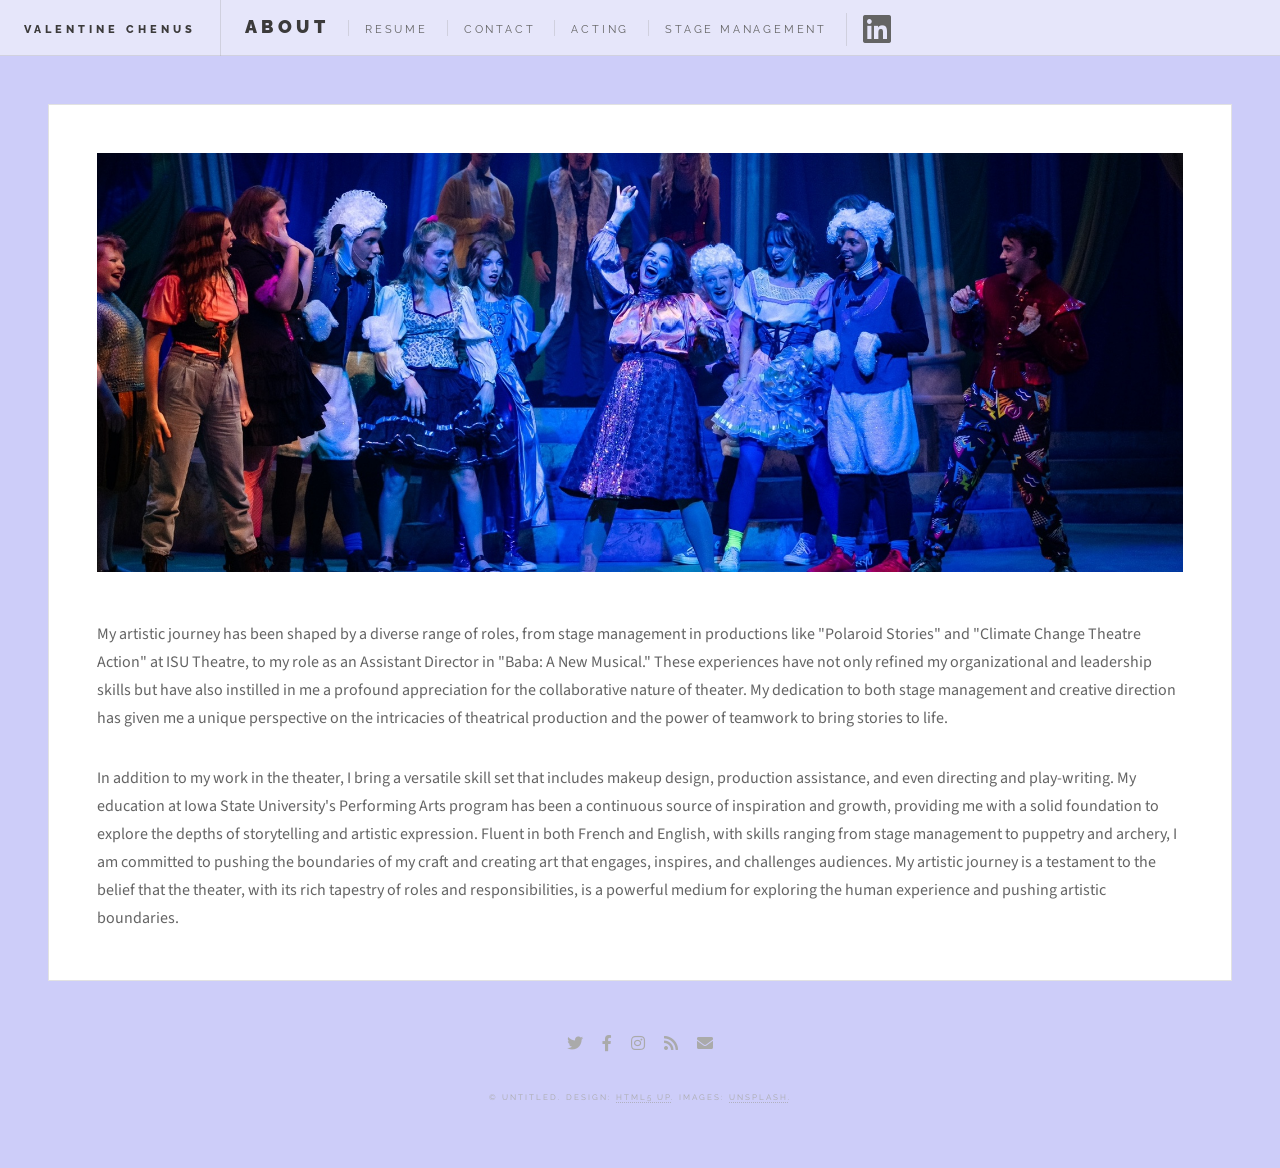
==== about.html @ 2c2f4db9 "fixed nav issue" ====
<!DOCTYPE HTML>
<!--
	Future Imperfect by HTML5 UP
	html5up.net | @ajlkn
	Free for personal and commercial use under the CCA 3.0 license (html5up.net/license)
-->
<html>
	<head>
		<title>About Page</title>
		<meta charset="utf-8" />
		<meta name="viewport" content="width=device-width, initial-scale=1, user-scalable=no" />
		<link rel="stylesheet" href="assets/css/main.css" />
	</head>
	<body class="single is-preload">

		<!-- Wrapper -->
			<div id="wrapper">

				<!-- Header -->
					<header id="header">
						<h1><a href="index.html">Valentine Chenus</a></h1>
						<nav class="links">
							<ul>
								<li><b>About</b></li>
								<li><a href="resume.html">Resume</a></li>
								<li><a href="contact.html">Contact</a></li>
								<li><a href="acting-gallery.html">Acting</a></li>
								<li><a href="stage-man-gallery.html">Stage Management</a></li>
								<li><a href="#" class="icon brands fa-linkedin"><span class="label">LinkedIn</span></a></li>
							</ul>
						</nav>
					</header>

				<!-- Main -->
					<div id="main">

						<!-- Post -->
							<article class="post">
								<span class="image featured"><img src="images/about_val.jpeg" alt="" /></span>
								<p>My artistic journey has been shaped by a diverse range of roles, from stage management in productions like "Polaroid Stories" and "Climate Change Theatre Action" at ISU Theatre, to my role as an Assistant Director in "Baba: A New Musical." These experiences have not only refined my organizational and leadership skills but have also instilled in me a profound appreciation for the collaborative nature of theater. My dedication to both stage management and creative direction has given me a unique perspective on the intricacies of theatrical production and the power of teamwork to bring stories to life.</p>
								<p>In addition to my work in the theater, I bring a versatile skill set that includes makeup design, production assistance, and even directing and play-writing. My education at Iowa State University's Performing Arts program has been a continuous source of inspiration and growth, providing me with a solid foundation to explore the depths of storytelling and artistic expression. Fluent in both French and English, with skills ranging from stage management to puppetry and archery, I am committed to pushing the boundaries of my craft and creating art that engages, inspires, and challenges audiences. My artistic journey is a testament to the belief that the theater, with its rich tapestry of roles and responsibilities, is a powerful medium for exploring the human experience and pushing artistic boundaries.</p>
							</article>

					</div>

				<!-- Footer -->
					<section id="footer">
						<ul class="icons">
							<li><a href="#" class="icon brands fa-twitter"><span class="label">Twitter</span></a></li>
							<li><a href="#" class="icon brands fa-facebook-f"><span class="label">Facebook</span></a></li>
							<li><a href="#" class="icon brands fa-instagram"><span class="label">Instagram</span></a></li>
							<li><a href="#" class="icon solid fa-rss"><span class="label">RSS</span></a></li>
							<li><a href="#" class="icon solid fa-envelope"><span class="label">Email</span></a></li>
						</ul>
						<p class="copyright">&copy; Untitled. Design: <a href="http://html5up.net">HTML5 UP</a>. Images: <a href="http://unsplash.com">Unsplash</a>.</p>
					</section>

			</div>

		<!-- Scripts -->
			<script src="assets/js/jquery.min.js"></script>
			<script src="assets/js/browser.min.js"></script>
			<script src="assets/js/breakpoints.min.js"></script>
			<script src="assets/js/util.js"></script>
			<script src="assets/js/main.js"></script>

	</body>
</html>
---- assets/css/main.css ----
@import url(fontawesome-all.min.css);
@import url("https://fonts.googleapis.com/css?family=Source+Sans+Pro:400,700|Raleway:400,800,900");

/*
	Future Imperfect by HTML5 UP
	html5up.net | @ajlkn
	Free for personal and commercial use under the CCA 3.0 license (html5up.net/license)
*/

html, body, div, span, applet, object,
iframe, h1, h2, h3, h4, h5, h6, p, blockquote,
pre, a, abbr, acronym, address, big, cite,
code, del, dfn, em, img, ins, kbd, q, s, samp,
small, strike, strong, sub, sup, tt, var, b,
u, i, center, dl, dt, dd, ol, ul, li, fieldset,
form, label, legend, table, caption, tbody,
tfoot, thead, tr, th, td, article, aside,
canvas, details, embed, figure, figcaption,
footer, header, hgroup, menu, nav, output, ruby,
section, summary, time, mark, audio, video {
	margin: 0;
	padding: 0;
	border: 0;
	font-size: 100%;
	font: inherit;
	vertical-align: baseline;}

article, aside, details, figcaption, figure,
footer, header, hgroup, menu, nav, section {
	display: block;}

body {
	line-height: 1;
}

ol, ul {
	list-style: none;
}

blockquote, q {
	quotes: none;
}

	blockquote:before, blockquote:after, q:before, q:after {
		content: '';
		content: none;
	}

table {
	border-collapse: collapse;
	border-spacing: 0;
}

body {
	-webkit-text-size-adjust: none;
}

mark {
	background-color: transparent;
	color: inherit;
}

input::-moz-focus-inner {
	border: 0;
	padding: 0;
}

input, select, textarea {
	-moz-appearance: none;
	-webkit-appearance: none;
	-ms-appearance: none;
	appearance: none;
}

/* Basic */

	@-ms-viewport {
		width: device-width;
	}

	body {
		-ms-overflow-style: scrollbar;
	}

	@media screen and (max-width: 480px) {

		html, body {
			min-width: 320px;
		}

	}

	html {
		box-sizing: border-box;
	}

	*, *:before, *:after {
		box-sizing: inherit;
	}

	body {
		background: #f4f4f4;
	}

		body.is-preload *, body.is-preload *:before, body.is-preload *:after {
			-moz-animation: none !important;
			-webkit-animation: none !important;
			-ms-animation: none !important;
			animation: none !important;
			-moz-transition: none !important;
			-webkit-transition: none !important;
			-ms-transition: none !important;
			transition: none !important;
		}

/* Type */

	body, input, select, textarea {
		color: #646464;
		font-family: "Source Sans Pro", Helvetica, sans-serif;
		font-size: 14pt;
		font-weight: 400;
		line-height: 1.75;
	}

		@media screen and (max-width: 1680px) {

			body, input, select, textarea {
				font-size: 12pt;
			}

		}

		@media screen and (max-width: 1280px) {

			body, input, select, textarea {
				font-size: 12pt;
			}

		}

		@media screen and (max-width: 980px) {

			body, input, select, textarea {
				font-size: 12pt;
			}

		}

		@media screen and (max-width: 736px) {

			body, input, select, textarea {
				font-size: 12pt;
			}

		}

		@media screen and (max-width: 480px) {

			body, input, select, textarea {
				font-size: 12pt;
			}

		}

	a {
		-moz-transition: color 0.2s ease, border-bottom-color 0.2s ease;
		-webkit-transition: color 0.2s ease, border-bottom-color 0.2s ease;
		-ms-transition: color 0.2s ease, border-bottom-color 0.2s ease;
		transition: color 0.2s ease, border-bottom-color 0.2s ease;
		border-bottom: dotted 1px rgba(160, 160, 160, 0.65);
		color: inherit;
		text-decoration: none;
	}

		a:before {
			-moz-transition: color 0.2s ease;
			-webkit-transition: color 0.2s ease;
			-ms-transition: color 0.2s ease;
			transition: color 0.2s ease;
		}

		a:hover {
			border-bottom-color: transparent;
			color: #2ebaae !important;
		}

			a:hover:before {
				color: #2ebaae !important;
			}

	strong, b {
		color: #3c3b3b;
		font-weight: 700;
	}

	em, i {
		font-style: italic;
	}

	p {
		margin: 0 0 2em 0;
	}

	h1, h2, h3, h4, h5, h6 {
		color: #3c3b3b;
		font-family: "Raleway", Helvetica, sans-serif;
		font-weight: 800;
		letter-spacing: 0.25em;
		line-height: 1.65;
		margin: 0 0 1em 0;
		text-transform: uppercase;
	}

		h1 a, h2 a, h3 a, h4 a, h5 a, h6 a {
			color: inherit;
			border-bottom: 0;
		}

		h1 b {
			border-bottom: 0;
			font-family: "Raleway", Helvetica, sans-serif;
			font-size: 1.1em;
			font-weight: 900;
			letter-spacing: 0.25em;
			text-transform: uppercase;
		}

	h2 {
		font-size: 1.1em;
	}

	h3 {
		font-size: 0.9em;
	}

	h4 {
		font-size: 0.7em;
	}

	h5 {
		font-size: 0.7em;
	}

	h6 {
		font-size: 0.7em;
	}

	sub {
		font-size: 0.8em;
		position: relative;
		top: 0.5em;
	}

	sup {
		font-size: 0.8em;
		position: relative;
		top: -0.5em;
	}

	blockquote {
		border-left: solid 4px rgba(160, 160, 160, 0.3);
		font-style: italic;
		margin: 0 0 2em 0;
		padding: 0.5em 0 0.5em 2em;
	}

	code {
		background: rgba(160, 160, 160, 0.075);
		border: solid 1px rgba(160, 160, 160, 0.3);
		font-family: "Courier New", monospace;
		font-size: 0.9em;
		margin: 0 0.25em;
		padding: 0.25em 0.65em;
	}

	pre {
		-webkit-overflow-scrolling: touch;
		font-family: "Courier New", monospace;
		font-size: 0.9em;
		margin: 0 0 2em 0;
	}

		pre code {
			display: block;
			line-height: 1.75em;
			padding: 1em 1.5em;
			overflow-x: auto;
		}

	hr {
		border: 0;
		border-bottom: solid 1px rgba(160, 160, 160, 0.3);
		margin: 2em 0;
	}

		hr.major {
			margin: 3em 0;
		}

	.align-left {
		text-align: left;
	}

	.align-center {
		text-align: center;
	}

	.align-right {
		text-align: right;
	}

/* Row */

	.row {
		display: flex;
		flex-wrap: wrap;
		box-sizing: border-box;
		align-items: stretch;
	}

		.row > * {
			box-sizing: border-box;
		}

		.row.gtr-uniform > * > :last-child {
			margin-bottom: 0;
		}

		.row.aln-left {
			justify-content: flex-start;
		}

		.row.aln-center {
			justify-content: center;
		}

		.row.aln-right {
			justify-content: flex-end;
		}

		.row.aln-top {
			align-items: flex-start;
		}

		.row.aln-middle {
			align-items: center;
		}

		.row.aln-bottom {
			align-items: flex-end;
		}

		.row > .imp {
			order: -1;
		}

		.row > .col-1 {
			width: 8.33333%;
		}

		.row > .off-1 {
			margin-left: 8.33333%;
		}

		.row > .col-2 {
			width: 16.66667%;
		}

		.row > .off-2 {
			margin-left: 16.66667%;
		}

		.row > .col-3 {
			width: 25%;
		}

		.row > .off-3 {
			margin-left: 25%;
		}

		.row > .col-4 {
			width: 33.33333%;
		}

		.row > .off-4 {
			margin-left: 33.33333%;
		}

		.row > .col-5 {
			width: 41.66667%;
		}

		.row > .off-5 {
			margin-left: 41.66667%;
		}

		.row > .col-6 {
			width: 50%;
		}

		.row > .off-6 {
			margin-left: 50%;
		}

		.row > .col-7 {
			width: 58.33333%;
		}

		.row > .off-7 {
			margin-left: 58.33333%;
		}

		.row > .col-8 {
			width: 66.66667%;
		}

		.row > .off-8 {
			margin-left: 66.66667%;
		}

		.row > .col-9 {
			width: 75%;
		}

		.row > .off-9 {
			margin-left: 75%;
		}

		.row > .col-10 {
			width: 83.33333%;
		}

		.row > .off-10 {
			margin-left: 83.33333%;
		}

		.row > .col-11 {
			width: 91.66667%;
		}

		.row > .off-11 {
			margin-left: 91.66667%;
		}

		.row > .col-12 {
			width: 100%;
		}

		.row > .off-12 {
			margin-left: 100%;
		}

		.row.gtr-0 {
			margin-top: 0;
			margin-left: 0em;
		}

			.row.gtr-0 > * {
				padding: 0 0 0 0em;
			}

			.row.gtr-0.gtr-uniform {
				margin-top: 0em;
			}

				.row.gtr-0.gtr-uniform > * {
					padding-top: 0em;
				}

		.row.gtr-25 {
			margin-top: 0;
			margin-left: -0.25em;
		}

			.row.gtr-25 > * {
				padding: 0 0 0 0.25em;
			}

			.row.gtr-25.gtr-uniform {
				margin-top: -0.25em;
			}

				.row.gtr-25.gtr-uniform > * {
					padding-top: 0.25em;
				}

		.row.gtr-50 {
			margin-top: 0;
			margin-left: -0.5em;
		}

			.row.gtr-50 > * {
				padding: 0 0 0 0.5em;
			}

			.row.gtr-50.gtr-uniform {
				margin-top: -0.5em;
			}

				.row.gtr-50.gtr-uniform > * {
					padding-top: 0.5em;
				}

		.row {
			margin-top: 0;
			margin-left: -1em;
		}

			.row > * {
				padding: 0 0 0 1em;
			}

			.row.gtr-uniform {
				margin-top: -1em;
			}

				.row.gtr-uniform > * {
					padding-top: 1em;
				}

		.row.gtr-150 {
			margin-top: 0;
			margin-left: -1.5em;
		}

			.row.gtr-150 > * {
				padding: 0 0 0 1.5em;
			}

			.row.gtr-150.gtr-uniform {
				margin-top: -1.5em;
			}

				.row.gtr-150.gtr-uniform > * {
					padding-top: 1.5em;
				}

		.row.gtr-200 {
			margin-top: 0;
			margin-left: -2em;
		}

			.row.gtr-200 > * {
				padding: 0 0 0 2em;
			}

			.row.gtr-200.gtr-uniform {
				margin-top: -2em;
			}

				.row.gtr-200.gtr-uniform > * {
					padding-top: 2em;
				}

		@media screen and (max-width: 1680px) {

			.row {
				display: flex;
				flex-wrap: wrap;
				box-sizing: border-box;
				align-items: stretch;
			}

				.row > * {
					box-sizing: border-box;
				}

				.row.gtr-uniform > * > :last-child {
					margin-bottom: 0;
				}

				.row.aln-left {
					justify-content: flex-start;
				}

				.row.aln-center {
					justify-content: center;
				}

				.row.aln-right {
					justify-content: flex-end;
				}

				.row.aln-top {
					align-items: flex-start;
				}

				.row.aln-middle {
					align-items: center;
				}

				.row.aln-bottom {
					align-items: flex-end;
				}

				.row > .imp-xlarge {
					order: -1;
				}

				.row > .col-1-xlarge {
					width: 8.33333%;
				}

				.row > .off-1-xlarge {
					margin-left: 8.33333%;
				}

				.row > .col-2-xlarge {
					width: 16.66667%;
				}

				.row > .off-2-xlarge {
					margin-left: 16.66667%;
				}

				.row > .col-3-xlarge {
					width: 25%;
				}

				.row > .off-3-xlarge {
					margin-left: 25%;
				}

				.row > .col-4-xlarge {
					width: 33.33333%;
				}

				.row > .off-4-xlarge {
					margin-left: 33.33333%;
				}

				.row > .col-5-xlarge {
					width: 41.66667%;
				}

				.row > .off-5-xlarge {
					margin-left: 41.66667%;
				}

				.row > .col-6-xlarge {
					width: 50%;
				}

				.row > .off-6-xlarge {
					margin-left: 50%;
				}

				.row > .col-7-xlarge {
					width: 58.33333%;
				}

				.row > .off-7-xlarge {
					margin-left: 58.33333%;
				}

				.row > .col-8-xlarge {
					width: 66.66667%;
				}

				.row > .off-8-xlarge {
					margin-left: 66.66667%;
				}

				.row > .col-9-xlarge {
					width: 75%;
				}

				.row > .off-9-xlarge {
					margin-left: 75%;
				}

				.row > .col-10-xlarge {
					width: 83.33333%;
				}

				.row > .off-10-xlarge {
					margin-left: 83.33333%;
				}

				.row > .col-11-xlarge {
					width: 91.66667%;
				}

				.row > .off-11-xlarge {
					margin-left: 91.66667%;
				}

				.row > .col-12-xlarge {
					width: 100%;
				}

				.row > .off-12-xlarge {
					margin-left: 100%;
				}

				.row.gtr-0 {
					margin-top: 0;
					margin-left: 0em;
				}

					.row.gtr-0 > * {
						padding: 0 0 0 0em;
					}

					.row.gtr-0.gtr-uniform {
						margin-top: 0em;
					}

						.row.gtr-0.gtr-uniform > * {
							padding-top: 0em;
						}

				.row.gtr-25 {
					margin-top: 0;
					margin-left: -0.25em;
				}

					.row.gtr-25 > * {
						padding: 0 0 0 0.25em;
					}

					.row.gtr-25.gtr-uniform {
						margin-top: -0.25em;
					}

						.row.gtr-25.gtr-uniform > * {
							padding-top: 0.25em;
						}

				.row.gtr-50 {
					margin-top: 0;
					margin-left: -0.5em;
				}

					.row.gtr-50 > * {
						padding: 0 0 0 0.5em;
					}

					.row.gtr-50.gtr-uniform {
						margin-top: -0.5em;
					}

						.row.gtr-50.gtr-uniform > * {
							padding-top: 0.5em;
						}

				.row {
					margin-top: 0;
					margin-left: -1em;
				}

					.row > * {
						padding: 0 0 0 1em;
					}

					.row.gtr-uniform {
						margin-top: -1em;
					}

						.row.gtr-uniform > * {
							padding-top: 1em;
						}

				.row.gtr-150 {
					margin-top: 0;
					margin-left: -1.5em;
				}

					.row.gtr-150 > * {
						padding: 0 0 0 1.5em;
					}

					.row.gtr-150.gtr-uniform {
						margin-top: -1.5em;
					}

						.row.gtr-150.gtr-uniform > * {
							padding-top: 1.5em;
						}

				.row.gtr-200 {
					margin-top: 0;
					margin-left: -2em;
				}

					.row.gtr-200 > * {
						padding: 0 0 0 2em;
					}

					.row.gtr-200.gtr-uniform {
						margin-top: -2em;
					}

						.row.gtr-200.gtr-uniform > * {
							padding-top: 2em;
						}

		}

		@media screen and (max-width: 1280px) {

			.row {
				display: flex;
				flex-wrap: wrap;
				box-sizing: border-box;
				align-items: stretch;
			}

				.row > * {
					box-sizing: border-box;
				}

				.row.gtr-uniform > * > :last-child {
					margin-bottom: 0;
				}

				.row.aln-left {
					justify-content: flex-start;
				}

				.row.aln-center {
					justify-content: center;
				}

				.row.aln-right {
					justify-content: flex-end;
				}

				.row.aln-top {
					align-items: flex-start;
				}

				.row.aln-middle {
					align-items: center;
				}

				.row.aln-bottom {
					align-items: flex-end;
				}

				.row > .imp-large {
					order: -1;
				}

				.row > .col-1-large {
					width: 8.33333%;
				}

				.row > .off-1-large {
					margin-left: 8.33333%;
				}

				.row > .col-2-large {
					width: 16.66667%;
				}

				.row > .off-2-large {
					margin-left: 16.66667%;
				}

				.row > .col-3-large {
					width: 25%;
				}

				.row > .off-3-large {
					margin-left: 25%;
				}

				.row > .col-4-large {
					width: 33.33333%;
				}

				.row > .off-4-large {
					margin-left: 33.33333%;
				}

				.row > .col-5-large {
					width: 41.66667%;
				}

				.row > .off-5-large {
					margin-left: 41.66667%;
				}

				.row > .col-6-large {
					width: 50%;
				}

				.row > .off-6-large {
					margin-left: 50%;
				}

				.row > .col-7-large {
					width: 58.33333%;
				}

				.row > .off-7-large {
					margin-left: 58.33333%;
				}

				.row > .col-8-large {
					width: 66.66667%;
				}

				.row > .off-8-large {
					margin-left: 66.66667%;
				}

				.row > .col-9-large {
					width: 75%;
				}

				.row > .off-9-large {
					margin-left: 75%;
				}

				.row > .col-10-large {
					width: 83.33333%;
				}

				.row > .off-10-large {
					margin-left: 83.33333%;
				}

				.row > .col-11-large {
					width: 91.66667%;
				}

				.row > .off-11-large {
					margin-left: 91.66667%;
				}

				.row > .col-12-large {
					width: 100%;
				}

				.row > .off-12-large {
					margin-left: 100%;
				}

				.row.gtr-0 {
					margin-top: 0;
					margin-left: 0em;
				}

					.row.gtr-0 > * {
						padding: 0 0 0 0em;
					}

					.row.gtr-0.gtr-uniform {
						margin-top: 0em;
					}

						.row.gtr-0.gtr-uniform > * {
							padding-top: 0em;
						}

				.row.gtr-25 {
					margin-top: 0;
					margin-left: -0.25em;
				}

					.row.gtr-25 > * {
						padding: 0 0 0 0.25em;
					}

					.row.gtr-25.gtr-uniform {
						margin-top: -0.25em;
					}

						.row.gtr-25.gtr-uniform > * {
							padding-top: 0.25em;
						}

				.row.gtr-50 {
					margin-top: 0;
					margin-left: -0.5em;
				}

					.row.gtr-50 > * {
						padding: 0 0 0 0.5em;
					}

					.row.gtr-50.gtr-uniform {
						margin-top: -0.5em;
					}

						.row.gtr-50.gtr-uniform > * {
							padding-top: 0.5em;
						}

				.row {
					margin-top: 0;
					margin-left: -1em;
				}

					.row > * {
						padding: 0 0 0 1em;
					}

					.row.gtr-uniform {
						margin-top: -1em;
					}

						.row.gtr-uniform > * {
							padding-top: 1em;
						}

				.row.gtr-150 {
					margin-top: 0;
					margin-left: -1.5em;
				}

					.row.gtr-150 > * {
						padding: 0 0 0 1.5em;
					}

					.row.gtr-150.gtr-uniform {
						margin-top: -1.5em;
					}

						.row.gtr-150.gtr-uniform > * {
							padding-top: 1.5em;
						}

				.row.gtr-200 {
					margin-top: 0;
					margin-left: -2em;
				}

					.row.gtr-200 > * {
						padding: 0 0 0 2em;
					}

					.row.gtr-200.gtr-uniform {
						margin-top: -2em;
					}

						.row.gtr-200.gtr-uniform > * {
							padding-top: 2em;
						}

		}

		@media screen and (max-width: 980px) {

			.row {
				display: flex;
				flex-wrap: wrap;
				box-sizing: border-box;
				align-items: stretch;
			}

				.row > * {
					box-sizing: border-box;
				}

				.row.gtr-uniform > * > :last-child {
					margin-bottom: 0;
				}

				.row.aln-left {
					justify-content: flex-start;
				}

				.row.aln-center {
					justify-content: center;
				}

				.row.aln-right {
					justify-content: flex-end;
				}

				.row.aln-top {
					align-items: flex-start;
				}

				.row.aln-middle {
					align-items: center;
				}

				.row.aln-bottom {
					align-items: flex-end;
				}

				.row > .imp-medium {
					order: -1;
				}

				.row > .col-1-medium {
					width: 8.33333%;
				}

				.row > .off-1-medium {
					margin-left: 8.33333%;
				}

				.row > .col-2-medium {
					width: 16.66667%;
				}

				.row > .off-2-medium {
					margin-left: 16.66667%;
				}

				.row > .col-3-medium {
					width: 25%;
				}

				.row > .off-3-medium {
					margin-left: 25%;
				}

				.row > .col-4-medium {
					width: 33.33333%;
				}

				.row > .off-4-medium {
					margin-left: 33.33333%;
				}

				.row > .col-5-medium {
					width: 41.66667%;
				}

				.row > .off-5-medium {
					margin-left: 41.66667%;
				}

				.row > .col-6-medium {
					width: 50%;
				}

				.row > .off-6-medium {
					margin-left: 50%;
				}

				.row > .col-7-medium {
					width: 58.33333%;
				}

				.row > .off-7-medium {
					margin-left: 58.33333%;
				}

				.row > .col-8-medium {
					width: 66.66667%;
				}

				.row > .off-8-medium {
					margin-left: 66.66667%;
				}

				.row > .col-9-medium {
					width: 75%;
				}

				.row > .off-9-medium {
					margin-left: 75%;
				}

				.row > .col-10-medium {
					width: 83.33333%;
				}

				.row > .off-10-medium {
					margin-left: 83.33333%;
				}

				.row > .col-11-medium {
					width: 91.66667%;
				}

				.row > .off-11-medium {
					margin-left: 91.66667%;
				}

				.row > .col-12-medium {
					width: 100%;
				}

				.row > .off-12-medium {
					margin-left: 100%;
				}

				.row.gtr-0 {
					margin-top: 0;
					margin-left: 0em;
				}

					.row.gtr-0 > * {
						padding: 0 0 0 0em;
					}

					.row.gtr-0.gtr-uniform {
						margin-top: 0em;
					}

						.row.gtr-0.gtr-uniform > * {
							padding-top: 0em;
						}

				.row.gtr-25 {
					margin-top: 0;
					margin-left: -0.25em;
				}

					.row.gtr-25 > * {
						padding: 0 0 0 0.25em;
					}

					.row.gtr-25.gtr-uniform {
						margin-top: -0.25em;
					}

						.row.gtr-25.gtr-uniform > * {
							padding-top: 0.25em;
						}

				.row.gtr-50 {
					margin-top: 0;
					margin-left: -0.5em;
				}

					.row.gtr-50 > * {
						padding: 0 0 0 0.5em;
					}

					.row.gtr-50.gtr-uniform {
						margin-top: -0.5em;
					}

						.row.gtr-50.gtr-uniform > * {
							padding-top: 0.5em;
						}

				.row {
					margin-top: 0;
					margin-left: -1em;
				}

					.row > * {
						padding: 0 0 0 1em;
					}

					.row.gtr-uniform {
						margin-top: -1em;
					}

						.row.gtr-uniform > * {
							padding-top: 1em;
						}

				.row.gtr-150 {
					margin-top: 0;
					margin-left: -1.5em;
				}

					.row.gtr-150 > * {
						padding: 0 0 0 1.5em;
					}

					.row.gtr-150.gtr-uniform {
						margin-top: -1.5em;
					}

						.row.gtr-150.gtr-uniform > * {
							padding-top: 1.5em;
						}

				.row.gtr-200 {
					margin-top: 0;
					margin-left: -2em;
				}

					.row.gtr-200 > * {
						padding: 0 0 0 2em;
					}

					.row.gtr-200.gtr-uniform {
						margin-top: -2em;
					}

						.row.gtr-200.gtr-uniform > * {
							padding-top: 2em;
						}

		}

		@media screen and (max-width: 736px) {

			.row {
				display: flex;
				flex-wrap: wrap;
				box-sizing: border-box;
				align-items: stretch;
			}

				.row > * {
					box-sizing: border-box;
				}

				.row.gtr-uniform > * > :last-child {
					margin-bottom: 0;
				}

				.row.aln-left {
					justify-content: flex-start;
				}

				.row.aln-center {
					justify-content: center;
				}

				.row.aln-right {
					justify-content: flex-end;
				}

				.row.aln-top {
					align-items: flex-start;
				}

				.row.aln-middle {
					align-items: center;
				}

				.row.aln-bottom {
					align-items: flex-end;
				}

				.row > .imp-small {
					order: -1;
				}

				.row > .col-1-small {
					width: 8.33333%;
				}

				.row > .off-1-small {
					margin-left: 8.33333%;
				}

				.row > .col-2-small {
					width: 16.66667%;
				}

				.row > .off-2-small {
					margin-left: 16.66667%;
				}

				.row > .col-3-small {
					width: 25%;
				}

				.row > .off-3-small {
					margin-left: 25%;
				}

				.row > .col-4-small {
					width: 33.33333%;
				}

				.row > .off-4-small {
					margin-left: 33.33333%;
				}

				.row > .col-5-small {
					width: 41.66667%;
				}

				.row > .off-5-small {
					margin-left: 41.66667%;
				}

				.row > .col-6-small {
					width: 50%;
				}

				.row > .off-6-small {
					margin-left: 50%;
				}

				.row > .col-7-small {
					width: 58.33333%;
				}

				.row > .off-7-small {
					margin-left: 58.33333%;
				}

				.row > .col-8-small {
					width: 66.66667%;
				}

				.row > .off-8-small {
					margin-left: 66.66667%;
				}

				.row > .col-9-small {
					width: 75%;
				}

				.row > .off-9-small {
					margin-left: 75%;
				}

				.row > .col-10-small {
					width: 83.33333%;
				}

				.row > .off-10-small {
					margin-left: 83.33333%;
				}

				.row > .col-11-small {
					width: 91.66667%;
				}

				.row > .off-11-small {
					margin-left: 91.66667%;
				}

				.row > .col-12-small {
					width: 100%;
				}

				.row > .off-12-small {
					margin-left: 100%;
				}

				.row.gtr-0 {
					margin-top: 0;
					margin-left: 0em;
				}

					.row.gtr-0 > * {
						padding: 0 0 0 0em;
					}

					.row.gtr-0.gtr-uniform {
						margin-top: 0em;
					}

						.row.gtr-0.gtr-uniform > * {
							padding-top: 0em;
						}

				.row.gtr-25 {
					margin-top: 0;
					margin-left: -0.25em;
				}

					.row.gtr-25 > * {
						padding: 0 0 0 0.25em;
					}

					.row.gtr-25.gtr-uniform {
						margin-top: -0.25em;
					}

						.row.gtr-25.gtr-uniform > * {
							padding-top: 0.25em;
						}

				.row.gtr-50 {
					margin-top: 0;
					margin-left: -0.5em;
				}

					.row.gtr-50 > * {
						padding: 0 0 0 0.5em;
					}

					.row.gtr-50.gtr-uniform {
						margin-top: -0.5em;
					}

						.row.gtr-50.gtr-uniform > * {
							padding-top: 0.5em;
						}

				.row {
					margin-top: 0;
					margin-left: -1em;
				}

					.row > * {
						padding: 0 0 0 1em;
					}

					.row.gtr-uniform {
						margin-top: -1em;
					}

						.row.gtr-uniform > * {
							padding-top: 1em;
						}

				.row.gtr-150 {
					margin-top: 0;
					margin-left: -1.5em;
				}

					.row.gtr-150 > * {
						padding: 0 0 0 1.5em;
					}

					.row.gtr-150.gtr-uniform {
						margin-top: -1.5em;
					}

						.row.gtr-150.gtr-uniform > * {
							padding-top: 1.5em;
						}

				.row.gtr-200 {
					margin-top: 0;
					margin-left: -2em;
				}

					.row.gtr-200 > * {
						padding: 0 0 0 2em;
					}

					.row.gtr-200.gtr-uniform {
						margin-top: -2em;
					}

						.row.gtr-200.gtr-uniform > * {
							padding-top: 2em;
						}

		}

		@media screen and (max-width: 480px) {

			.row {
				display: flex;
				flex-wrap: wrap;
				box-sizing: border-box;
				align-items: stretch;
			}

				.row > * {
					box-sizing: border-box;
				}

				.row.gtr-uniform > * > :last-child {
					margin-bottom: 0;
				}

				.row.aln-left {
					justify-content: flex-start;
				}

				.row.aln-center {
					justify-content: center;
				}

				.row.aln-right {
					justify-content: flex-end;
				}

				.row.aln-top {
					align-items: flex-start;
				}

				.row.aln-middle {
					align-items: center;
				}

				.row.aln-bottom {
					align-items: flex-end;
				}

				.row > .imp-xsmall {
					order: -1;
				}

				.row > .col-1-xsmall {
					width: 8.33333%;
				}

				.row > .off-1-xsmall {
					margin-left: 8.33333%;
				}

				.row > .col-2-xsmall {
					width: 16.66667%;
				}

				.row > .off-2-xsmall {
					margin-left: 16.66667%;
				}

				.row > .col-3-xsmall {
					width: 25%;
				}

				.row > .off-3-xsmall {
					margin-left: 25%;
				}

				.row > .col-4-xsmall {
					width: 33.33333%;
				}

				.row > .off-4-xsmall {
					margin-left: 33.33333%;
				}

				.row > .col-5-xsmall {
					width: 41.66667%;
				}

				.row > .off-5-xsmall {
					margin-left: 41.66667%;
				}

				.row > .col-6-xsmall {
					width: 50%;
				}

				.row > .off-6-xsmall {
					margin-left: 50%;
				}

				.row > .col-7-xsmall {
					width: 58.33333%;
				}

				.row > .off-7-xsmall {
					margin-left: 58.33333%;
				}

				.row > .col-8-xsmall {
					width: 66.66667%;
				}

				.row > .off-8-xsmall {
					margin-left: 66.66667%;
				}

				.row > .col-9-xsmall {
					width: 75%;
				}

				.row > .off-9-xsmall {
					margin-left: 75%;
				}

				.row > .col-10-xsmall {
					width: 83.33333%;
				}

				.row > .off-10-xsmall {
					margin-left: 83.33333%;
				}

				.row > .col-11-xsmall {
					width: 91.66667%;
				}

				.row > .off-11-xsmall {
					margin-left: 91.66667%;
				}

				.row > .col-12-xsmall {
					width: 100%;
				}

				.row > .off-12-xsmall {
					margin-left: 100%;
				}

				.row.gtr-0 {
					margin-top: 0;
					margin-left: 0em;
				}

					.row.gtr-0 > * {
						padding: 0 0 0 0em;
					}

					.row.gtr-0.gtr-uniform {
						margin-top: 0em;
					}

						.row.gtr-0.gtr-uniform > * {
							padding-top: 0em;
						}

				.row.gtr-25 {
					margin-top: 0;
					margin-left: -0.25em;
				}

					.row.gtr-25 > * {
						padding: 0 0 0 0.25em;
					}

					.row.gtr-25.gtr-uniform {
						margin-top: -0.25em;
					}

						.row.gtr-25.gtr-uniform > * {
							padding-top: 0.25em;
						}

				.row.gtr-50 {
					margin-top: 0;
					margin-left: -0.5em;
				}

					.row.gtr-50 > * {
						padding: 0 0 0 0.5em;
					}

					.row.gtr-50.gtr-uniform {
						margin-top: -0.5em;
					}

						.row.gtr-50.gtr-uniform > * {
							padding-top: 0.5em;
						}

				.row {
					margin-top: 0;
					margin-left: -1em;
				}

					.row > * {
						padding: 0 0 0 1em;
					}

					.row.gtr-uniform {
						margin-top: -1em;
					}

						.row.gtr-uniform > * {
							padding-top: 1em;
						}

				.row.gtr-150 {
					margin-top: 0;
					margin-left: -1.5em;
				}

					.row.gtr-150 > * {
						padding: 0 0 0 1.5em;
					}

					.row.gtr-150.gtr-uniform {
						margin-top: -1.5em;
					}

						.row.gtr-150.gtr-uniform > * {
							padding-top: 1.5em;
						}

				.row.gtr-200 {
					margin-top: 0;
					margin-left: -2em;
				}

					.row.gtr-200 > * {
						padding: 0 0 0 2em;
					}

					.row.gtr-200.gtr-uniform {
						margin-top: -2em;
					}

						.row.gtr-200.gtr-uniform > * {
							padding-top: 2em;
						}

		}

/* Author */

	.author {
		display: -moz-flex;
		display: -webkit-flex;
		display: -ms-flex;
		display: flex;
		-moz-flex-direction: row;
		-webkit-flex-direction: row;
		-ms-flex-direction: row;
		flex-direction: row;
		-moz-align-items: center;
		-webkit-align-items: center;
		-ms-align-items: center;
		align-items: center;
		-moz-justify-content: -moz-flex-end;
		-webkit-justify-content: -webkit-flex-end;
		-ms-justify-content: -ms-flex-end;
		justify-content: flex-end;
		border-bottom: 0;
		font-family: "Raleway", Helvetica, sans-serif;
		font-size: 0.6em;
		font-weight: 400;
		letter-spacing: 0.25em;
		text-transform: uppercase;
		white-space: nowrap;
	}

		.author .name {
			-moz-transition: border-bottom-color 0.2s ease;
			-webkit-transition: border-bottom-color 0.2s ease;
			-ms-transition: border-bottom-color 0.2s ease;
			transition: border-bottom-color 0.2s ease;
			border-bottom: dotted 1px rgba(160, 160, 160, 0.65);
			display: block;
			margin: 0 1.5em 0 0;
		}

		.author img {
			border-radius: 100%;
			display: block;
			width: 4em;
		}

		.author:hover .name {
			border-bottom-color: transparent;
		}

/* Blurb */

	.blurb h2 {
		font-size: 0.8em;
		margin: 0 0 1.5em 0;
	}

	.blurb h3 {
		font-size: 0.7em;
	}

	.blurb p {
		font-size: 0.9em;
	}

/* Box */

	.box {
		border: solid 1px rgba(160, 160, 160, 0.3);
		margin-bottom: 2em;
		padding: 1.5em;
	}

		.box > :last-child,
		.box > :last-child > :last-child,
		.box > :last-child > :last-child > :last-child {
			margin-bottom: 0;
		}

		.box.alt {
			border: 0;
			border-radius: 0;
			padding: 0;
		}

/* Button */

	input[type="submit"],
	input[type="reset"],
	input[type="button"],
	button,
	.button {
		-moz-appearance: none;
		-webkit-appearance: none;
		-ms-appearance: none;
		appearance: none;
		-moz-transition: background-color 0.2s ease, box-shadow 0.2s ease, color 0.2s ease;
		-webkit-transition: background-color 0.2s ease, box-shadow 0.2s ease, color 0.2s ease;
		-ms-transition: background-color 0.2s ease, box-shadow 0.2s ease, color 0.2s ease;
		transition: background-color 0.2s ease, box-shadow 0.2s ease, color 0.2s ease;
		background-color: transparent;
		border: 0;
		box-shadow: inset 0 0 0 1px rgba(160, 160, 160, 0.3);
		color: #3c3b3b !important;
		cursor: pointer;
		display: inline-block;
		font-family: "Raleway", Helvetica, sans-serif;
		font-size: 0.6em;
		font-weight: 800;
		height: 4.8125em;
		letter-spacing: 0.25em;
		line-height: 4.8125em;
		padding: 0 2.5em;
		text-align: center;
		text-decoration: none;
		text-transform: uppercase;
		white-space: nowrap;
	}

	input[type="submit"] {
		margin-top: 0.8em;
	}

		input[type="submit"]:hover,
		input[type="reset"]:hover,
		input[type="button"]:hover,
		button:hover,
		.button:hover {
			box-shadow: inset 0 0 0 1px #2ebaae;
			color: #2ebaae !important;
		}

			input[type="submit"]:hover:active,
			input[type="reset"]:hover:active,
			input[type="button"]:hover:active,
			button:hover:active,
			.button:hover:active {
				background-color: rgba(46, 186, 174, 0.05);
			}

		input[type="submit"]:before, input[type="submit"]:after,
		input[type="reset"]:before,
		input[type="reset"]:after,
		input[type="button"]:before,
		input[type="button"]:after,
		button:before,
		button:after,
		.button:before,
		.button:after {
			color: #aaaaaa;
			position: relative;
		}

		input[type="submit"]:before,
		input[type="reset"]:before,
		input[type="button"]:before,
		button:before,
		.button:before {
			left: -1em;
			padding: 0 0 0 0.75em;
		}

		input[type="submit"]:after,
		input[type="reset"]:after,
		input[type="button"]:after,
		button:after,
		.button:after {
			left: 1em;
			padding: 0 0.75em 0 0;
		}

		input[type="submit"].fit,
		input[type="reset"].fit,
		input[type="button"].fit,
		button.fit,
		.button.fit {
			width: 100%;
		}

		input[type="submit"].large,
		input[type="reset"].large,
		input[type="button"].large,
		button.large,
		.button.large {
			font-size: 0.7em;
			padding: 0 3em;
		}

		input[type="submit"].small,
		input[type="reset"].small,
		input[type="button"].small,
		button.small,
		.button.small {
			font-size: 0.5em;
		}

		input[type="submit"].disabled, input[type="submit"]:disabled,
		input[type="reset"].disabled,
		input[type="reset"]:disabled,
		input[type="button"].disabled,
		input[type="button"]:disabled,
		button.disabled,
		button:disabled,
		.button.disabled,
		.button:disabled {
			pointer-events: none;
			color: rgba(160, 160, 160, 0.3) !important;
		}

			input[type="submit"].disabled:before, input[type="submit"]:disabled:before,
			input[type="reset"].disabled:before,
			input[type="reset"]:disabled:before,
			input[type="button"].disabled:before,
			input[type="button"]:disabled:before,
			button.disabled:before,
			button:disabled:before,
			.button.disabled:before,
			.button:disabled:before {
				color: rgba(160, 160, 160, 0.3) !important;
			}

/* Form */

	form {
		margin: 0 0 2em 0;
	}

		form.search {
			text-decoration: none;
			position: relative;
		}

			form.search:before {
				-moz-osx-font-smoothing: grayscale;
				-webkit-font-smoothing: antialiased;
				display: inline-block;
				font-style: normal;
				font-variant: normal;
				text-rendering: auto;
				line-height: 1;
				text-transform: none !important;
				font-family: 'Font Awesome 5 Free';
				font-weight: 900;
			}

			form.search:before {
				color: #aaaaaa;
				content: '\f002';
				display: block;
				height: 2.75em;
				left: 0;
				line-height: 2.75em;
				position: absolute;
				text-align: center;
				top: 0;
				width: 2.5em;
			}

			form.search > input:first-child {
				padding-left: 2.5em;
			}

	label {
		color: #3c3b3b;
		display: block;
		font-size: 0.9em;
		font-weight: 700;
		margin: 0 0 1em 0;
	}

	input[type="text"],
	input[type="password"],
	input[type="email"],
	input[type="tel"],
	select,
	textarea {
		-moz-appearance: none;
		-webkit-appearance: none;
		-ms-appearance: none;
		appearance: none;
		background: rgba(160, 160, 160, 0.075);
		border: none;
		border: solid 1px rgba(160, 160, 160, 0.3);
		border-radius: 0;
		color: inherit;
		display: block;
		outline: 0;
		padding: 0 1em;
		text-decoration: none;
		width: 100%;
		margin-bottom: 15px;
	}

		input[type="text"]:invalid,
		input[type="password"]:invalid,
		input[type="email"]:invalid,
		input[type="tel"]:invalid,
		select:invalid,
		textarea:invalid {
			box-shadow: none;
		}

		input[type="text"]:focus,
		input[type="password"]:focus,
		input[type="email"]:focus,
		input[type="tel"]:focus,
		select:focus,
		textarea:focus {
			border-color: #2ebaae;
			box-shadow: inset 0 0 0 1px #2ebaae;
		}

	.select-wrapper {
		text-decoration: none;
		display: block;
		position: relative;
	}

		.select-wrapper:before {
			-moz-osx-font-smoothing: grayscale;
			-webkit-font-smoothing: antialiased;
			display: inline-block;
			font-style: normal;
			font-variant: normal;
			text-rendering: auto;
			line-height: 1;
			text-transform: none !important;
			font-family: 'Font Awesome 5 Free';
			font-weight: 900;
		}

		.select-wrapper:before {
			color: rgba(160, 160, 160, 0.3);
			content: '\f078';
			display: block;
			height: 2.75em;
			line-height: 2.75em;
			pointer-events: none;
			position: absolute;
			right: 0;
			text-align: center;
			top: 0;
			width: 2.75em;
		}

		.select-wrapper select::-ms-expand {
			display: none;
		}

	select {
		background-image: url("data:image/svg+xml;charset=utf8,%3Csvg xmlns='http://www.w3.org/2000/svg' width='40' height='40' preserveAspectRatio='none' viewBox='0 0 40 40'%3E%3Cpath d='M9.4,12.3l10.4,10.4l10.4-10.4c0.2-0.2,0.5-0.4,0.9-0.4c0.3,0,0.6,0.1,0.9,0.4l3.3,3.3c0.2,0.2,0.4,0.5,0.4,0.9 c0,0.4-0.1,0.6-0.4,0.9L20.7,31.9c-0.2,0.2-0.5,0.4-0.9,0.4c-0.3,0-0.6-0.1-0.9-0.4L4.3,17.3c-0.2-0.2-0.4-0.5-0.4-0.9 c0-0.4,0.1-0.6,0.4-0.9l3.3-3.3c0.2-0.2,0.5-0.4,0.9-0.4S9.1,12.1,9.4,12.3z' fill='rgba(160, 160, 160, 0.3)' /%3E%3C/svg%3E");
		background-size: 1.25rem;
		background-repeat: no-repeat;
		background-position: calc(100% - 1rem) center;
		height: 2.75em;
		padding-right: 2.75em;
		text-overflow: ellipsis;
	}

		select option {
			color: #3c3b3b;
			background: #ffffff;
		}

		select:focus::-ms-value {
			background-color: transparent;
		}

		select::-ms-expand {
			display: none;
		}

	input[type="text"],
	input[type="password"],
	input[type="email"],
	select {
		height: 2.75em;
	}

	textarea {
		padding: 0.75em 1em;
	}

	input[type="checkbox"],
	input[type="radio"] {
		-moz-appearance: none;
		-webkit-appearance: none;
		-ms-appearance: none;
		appearance: none;
		display: block;
		float: left;
		margin-right: -2em;
		opacity: 0;
		width: 1em;
		z-index: -1;
	}

		input[type="checkbox"] + label,
		input[type="radio"] + label {
			text-decoration: none;
			color: #646464;
			cursor: pointer;
			display: inline-block;
			font-size: 1em;
			font-weight: 400;
			padding-left: 2.4em;
			padding-right: 0.75em;
			position: relative;
		}

			input[type="checkbox"] + label:before,
			input[type="radio"] + label:before {
				-moz-osx-font-smoothing: grayscale;
				-webkit-font-smoothing: antialiased;
				display: inline-block;
				font-style: normal;
				font-variant: normal;
				text-rendering: auto;
				line-height: 1;
				text-transform: none !important;
				font-family: 'Font Awesome 5 Free';
				font-weight: 900;
			}

			input[type="checkbox"] + label:before,
			input[type="radio"] + label:before {
				background: rgba(160, 160, 160, 0.075);
				border: solid 1px rgba(160, 160, 160, 0.3);
				content: '';
				display: inline-block;
				font-size: 0.8em;
				height: 2.0625em;
				left: 0;
				line-height: 2.0625em;
				position: absolute;
				text-align: center;
				top: 0;
				width: 2.0625em;
			}

		input[type="checkbox"]:checked + label:before,
		input[type="radio"]:checked + label:before {
			background: #3c3b3b;
			border-color: #3c3b3b;
			color: #ffffff;
			content: '\f00c';
		}

		input[type="checkbox"]:focus + label:before,
		input[type="radio"]:focus + label:before {
			border-color: #2ebaae;
			box-shadow: 0 0 0 1px #2ebaae;
		}

	input[type="radio"] + label:before {
		border-radius: 100%;
	}

	::-webkit-input-placeholder {
		color: #aaaaaa !important;
		opacity: 1.0;
	}

	:-moz-placeholder {
		color: #aaaaaa !important;
		opacity: 1.0;
	}

	::-moz-placeholder {
		color: #aaaaaa !important;
		opacity: 1.0;
	}

	:-ms-input-placeholder {
		color: #aaaaaa !important;
		opacity: 1.0;
	}

/* Icon */

	.icon {
		text-decoration: none;
		border-bottom: none;
		position: relative;
	}

		.icon:before {
			-moz-osx-font-smoothing: grayscale;
			-webkit-font-smoothing: antialiased;
			display: inline-block;
			font-style: normal;
			font-variant: normal;
			text-rendering: auto;
			line-height: 1;
			text-transform: none !important;
			font-family: 'Font Awesome 5 Free';
			font-weight: 400;
			justify-content: center;
		}

		.icon > .label {
			display: none;
		}

		.icon:before {
			line-height: inherit;
		}

		.icon.solid:before {
			font-weight: 900;
		}

		.icon.brands:before {
			font-family: 'Font Awesome 5 Brands';
		}

		.icon.suffix:before {
			float: right;
		}

/* Image */

	.image {
		border: 0;
		display: inline-block;
		position: relative;
	}

		.image img {
			display: block;
		}

		.image.left, .image.right {
			max-width: 40%;
		}

			.image.left img, .image.right img {
				width: 100%;
			}

		.image.left {
			float: left;
			padding: 0 1.5em 1em 0;
			top: 0.25em;
		}

		.image.right {
			float: right;
			padding: 0 0 1em 1.5em;
			top: 0.25em;
		}

		.image.fit {
			display: block;
			margin: 0 0 2em 0;
			width: 100%;
		}

			.image.fit img {
				width: 100%;
			}

		.image.featured {
			display: block;
			margin: 0 0 3em 0;
			width: 100%;
		}

			.image.featured img {
				width: 100%;
			}

			@media screen and (max-width: 736px) {

				.image.featured {
					margin: 0 0 1.5em 0;
				}

			}

		.image.main {
			display: block;
			margin: 0 0 3em 0;
			width: 100%;
		}

			.image.main img {
				width: 100%;
			}

/* List */

	ol {
		list-style: decimal;
		margin: 0 0 2em 0;
		padding-left: 1.25em;
	}

		ol li {
			padding-left: 0.25em;
		}

	ul {
		list-style: disc;
		margin: 0 0 2em 0;
		padding-left: 1em;
	}

		ul li {
			padding-left: 0.5em;
		}

		ul.alt {
			list-style: none;
			padding-left: 0;
		}

			ul.alt li {
				border-top: solid 1px rgba(160, 160, 160, 0.3);
				padding: 0.5em 0;
			}

				ul.alt li:first-child {
					border-top: 0;
					padding-top: 0;
				}

	dl {
		margin: 0 0 2em 0;
	}

		dl dt {
			display: block;
			font-weight: 700;
			margin: 0 0 1em 0;
		}

		dl dd {
			margin-left: 2em;
		}

/* Actions */

	ul.actions {
		display: -moz-flex;
		display: -webkit-flex;
		display: -ms-flex;
		display: flex;
		cursor: default;
		list-style: none;
		margin-left: -1em;
		padding-left: 0;
	}

		ul.actions li {
			padding: 0 0 0 1em;
			vertical-align: middle;
		}

		ul.actions.special {
			-moz-justify-content: center;
			-webkit-justify-content: center;
			-ms-justify-content: center;
			justify-content: center;
			width: 100%;
			margin-left: 0;
		}

			ul.actions.special li:first-child {
				padding-left: 0;
			}

		ul.actions.stacked {
			-moz-flex-direction: column;
			-webkit-flex-direction: column;
			-ms-flex-direction: column;
			flex-direction: column;
			margin-left: 0;
		}

			ul.actions.stacked li {
				padding: 1.3em 0 0 0;
			}

				ul.actions.stacked li:first-child {
					padding-top: 0;
				}

		ul.actions.fit {
			width: calc(100% + 1em);
		}

			ul.actions.fit li {
				-moz-flex-grow: 1;
				-webkit-flex-grow: 1;
				-ms-flex-grow: 1;
				flex-grow: 1;
				-moz-flex-shrink: 1;
				-webkit-flex-shrink: 1;
				-ms-flex-shrink: 1;
				flex-shrink: 1;
				width: 100%;
			}

				ul.actions.fit li > * {
					width: 100%;
				}

			ul.actions.fit.stacked {
				width: 100%;
			}

		@media screen and (max-width: 480px) {

			ul.actions:not(.fixed) {
				-moz-flex-direction: column;
				-webkit-flex-direction: column;
				-ms-flex-direction: column;
				flex-direction: column;
				margin-left: 0;
				width: 100% !important;
			}

				ul.actions:not(.fixed) li {
					-moz-flex-grow: 1;
					-webkit-flex-grow: 1;
					-ms-flex-grow: 1;
					flex-grow: 1;
					-moz-flex-shrink: 1;
					-webkit-flex-shrink: 1;
					-ms-flex-shrink: 1;
					flex-shrink: 1;
					padding: 1em 0 0 0;
					text-align: center;
					width: 100%;
				}

					ul.actions:not(.fixed) li > * {
						width: 100%;
					}

					ul.actions:not(.fixed) li:first-child {
						padding-top: 0;
					}

					ul.actions:not(.fixed) li input[type="submit"],
					ul.actions:not(.fixed) li input[type="reset"],
					ul.actions:not(.fixed) li input[type="button"],
					ul.actions:not(.fixed) li button,
					ul.actions:not(.fixed) li .button {
						width: 100%;
					}

						ul.actions:not(.fixed) li input[type="submit"].icon:before,
						ul.actions:not(.fixed) li input[type="reset"].icon:before,
						ul.actions:not(.fixed) li input[type="button"].icon:before,
						ul.actions:not(.fixed) li button.icon:before,
						ul.actions:not(.fixed) li .button.icon:before {
							margin-left: -0.5em;
						}

		}

/* Icons */

	ul.icons {
		cursor: default;
		list-style: none;
		padding-left: 0;
	}

		ul.icons li {
			display: inline-block;
			padding: 0 1em 0 0;
		}

			ul.icons li:last-child {
				padding-right: 0;
			}

			ul.icons li > * {
				border: 0;
			}

				ul.icons li > * .label {
					display: none;
				}

/* Posts */

	ul.posts {
		list-style: none;
		padding: 0;
	}

		ul.posts li {
			border-top: dotted 1px rgba(160, 160, 160, 0.3);
			margin: 1.5em 0 0 0;
			padding: 1.5em 0 0 0;
		}

			ul.posts li:first-child {
				border-top: 0;
				margin-top: 0;
				padding-top: 0;
			}

		ul.posts article {
			display: -moz-flex;
			display: -webkit-flex;
			display: -ms-flex;
			display: flex;
			-moz-align-items: -moz-flex-start;
			-webkit-align-items: -webkit-flex-start;
			-ms-align-items: -ms-flex-start;
			align-items: flex-start;
			-moz-flex-direction: row-reverse;
			-webkit-flex-direction: row-reverse;
			-ms-flex-direction: row-reverse;
			flex-direction: row-reverse;
		}

			ul.posts article .image {
				display: block;
				margin-right: 1.5em;
				min-width: 4em;
				width: 4em;
			}

				ul.posts article .image img {
					width: 100%;
				}

			ul.posts article header {
				-moz-flex-grow: 1;
				-webkit-flex-grow: 1;
				-ms-flex-grow: 1;
				flex-grow: 1;
				-ms-flex: 1;
			}

				ul.posts article header h3 {
					font-size: 0.7em;
					margin-top: 0.125em;
				}

				ul.posts article header .published {
					display: block;
					font-family: "Raleway", Helvetica, sans-serif;
					font-size: 0.6em;
					font-weight: 400;
					letter-spacing: 0.25em;
					margin: -0.625em 0 1.7em 0;
					text-transform: uppercase;
				}

				ul.posts article header > :last-child {
					margin-bottom: 0;
				}

/* Mini Post */

	.mini-post {
		display: -moz-flex;
		display: -webkit-flex;
		display: -ms-flex;
		display: flex;
		-moz-flex-direction: column-reverse;
		-webkit-flex-direction: column-reverse;
		-ms-flex-direction: column-reverse;
		flex-direction: column-reverse;
		background: #ffffff;
		border: solid 1px rgba(160, 160, 160, 0.3);
		margin: 0 0 2em 0;
	}

		.mini-post .image {
			overflow: hidden;
			width: 100%;
		}

			.mini-post .image img {
				-moz-transition: -moz-transform 0.2s ease-out;
				-webkit-transition: -webkit-transform 0.2s ease-out;
				-ms-transition: -ms-transform 0.2s ease-out;
				transition: transform 0.2s ease-out;
				width: 100%;
			}

			.mini-post .image:hover img {
				-moz-transform: scale(1.05);
				-webkit-transform: scale(1.05);
				-ms-transform: scale(1.05);
				transform: scale(1.05);
			}

		.mini-post header {
			padding: 1.25em 4.25em 0.1em 1.25em ;
			min-height: 4em;
			position: relative;
			-moz-flex-grow: 1;
			-webkit-flex-grow: 1;
			-ms-flex-grow: 1;
			flex-grow: 1;
		}

			.mini-post header h3 {
				font-size: 0.7em;
			}

			.mini-post header .published {
				display: block;
				font-family: "Raleway", Helvetica, sans-serif;
				font-size: 0.6em;
				font-weight: 400;
				letter-spacing: 0.25em;
				margin: -0.625em 0 1.7em 0;
				text-transform: uppercase;
			}

			.mini-post header .author {
				position: absolute;
				right: 2em;
				top: 2em;
			}

	.mini-posts {
		margin: 0 0 2em 0;
	}

		@media screen and (max-width: 1280px) {

			.mini-posts {
				display: -moz-flex;
				display: -webkit-flex;
				display: -ms-flex;
				display: flex;
				-moz-flex-wrap: wrap;
				-webkit-flex-wrap: wrap;
				-ms-flex-wrap: wrap;
				flex-wrap: wrap;
				width: calc(100% + 2em);
			}

				.mini-posts > * {
					margin: 2em 2em 0 0;
					width: calc(50% - 2em);
				}

				.mini-posts > :nth-child(-n + 2) {
					margin-top: 0;
				}

		}

		@media screen and (max-width: 480px) {

			.mini-posts {
				display: block;
				width: 100%;
			}

				.mini-posts > * {
					margin: 0 0 2em 0;
					width: 100%;
				}

		}

/* Post */

	.post {
		padding: 3em 3em 1em 3em ;
		background: #ffffff;
		border: solid 1px rgba(160, 160, 160, 0.3);
		margin: 0 0 3em 0;
		position: relative;
	}

		.post > header {
			display: -moz-flex;
			display: -webkit-flex;
			display: -ms-flex;
			display: flex;
			border-bottom: solid 1px rgba(160, 160, 160, 0.3);
			left: -3em;
			margin: -3em 0 3em 0;
			position: relative;
			width: calc(100% + 6em);
		}

			.post > header .title {
				-moz-flex-grow: 1;
				-webkit-flex-grow: 1;
				-ms-flex-grow: 1;
				flex-grow: 1;
				-ms-flex: 1;
				padding: 3.75em 3em 3.3em 3em;
			}

				.post > header .title h2 {
					font-weight: 900;
					font-size: 1.5em;
				}

				.post > header .title > :last-child {
					margin-bottom: 0;
				}

			.post > header .meta {
				padding: 3.75em 3em 1.75em 3em ;
				border-left: solid 1px rgba(160, 160, 160, 0.3);
				min-width: 17em;
				text-align: right;
				width: 17em;
			}

				.post > header .meta > * {
					margin: 0 0 1em 0;
				}

				.post > header .meta > :last-child {
					margin-bottom: 0;
				}

				.post > header .meta .published {
					color: #3c3b3b;
					display: block;
					font-family: "Raleway", Helvetica, sans-serif;
					font-size: 0.7em;
					font-weight: 800;
					letter-spacing: 0.25em;
					margin-top: 0.5em;
					text-transform: uppercase;
					white-space: nowrap;
				}

		.post > a.image.featured {
			overflow: hidden;
		}

			.post > a.image.featured img {
				-moz-transition: -moz-transform 0.2s ease-out;
				-webkit-transition: -webkit-transform 0.2s ease-out;
				-ms-transition: -ms-transform 0.2s ease-out;
				transition: transform 0.2s ease-out;
			}

			.post > a.image.featured:hover img {
				-moz-transform: scale(1.05);
				-webkit-transform: scale(1.05);
				-ms-transform: scale(1.05);
				transform: scale(1.05);
			}

		.post > footer {
			display: -moz-flex;
			display: -webkit-flex;
			display: -ms-flex;
			display: flex;
			-moz-align-items: center;
			-webkit-align-items: center;
			-ms-align-items: center;
			align-items: center;
		}

			.post > footer .actions {
				-moz-flex-grow: 1;
				-webkit-flex-grow: 1;
				-ms-flex-grow: 1;
				flex-grow: 1;
			}

			.post > footer .stats {
				cursor: default;
				list-style: none;
				padding: 0;
			}

				.post > footer .stats li {
					border-left: solid 1px rgba(160, 160, 160, 0.3);
					display: inline-block;
					font-family: "Raleway", Helvetica, sans-serif;
					font-size: 0.6em;
					font-weight: 400;
					letter-spacing: 0.25em;
					line-height: 1;
					margin: 0 0 0 2em;
					padding: 0 0 0 2em;
					text-transform: uppercase;
				}

					.post > footer .stats li:first-child {
						border-left: 0;
						margin-left: 0;
						padding-left: 0;
					}

					.post > footer .stats li .icon {
						border-bottom: 0;
					}

						.post > footer .stats li .icon:before {
							color: rgba(160, 160, 160, 0.3);
							margin-right: 0.75em;
						}

		@media screen and (max-width: 980px) {

			.post {
				border-left: 0;
				border-right: 0;
				left: -3em;
				width: calc(100% + (3em * 2));
			}

				.post > header {
					-moz-flex-direction: column;
					-webkit-flex-direction: column;
					-ms-flex-direction: column;
					flex-direction: column;
					padding: 3.75em 3em 1.25em 3em ;
					border-left: 0;
				}

					.post > header .title {
						-ms-flex: 0 1 auto;
						margin: 0 0 2em 0;
						padding: 0;
						text-align: center;
					}

					.post > header .meta {
						-moz-align-items: center;
						-webkit-align-items: center;
						-ms-align-items: center;
						align-items: center;
						display: -moz-flex;
						display: -webkit-flex;
						display: -ms-flex;
						display: flex;
						-moz-justify-content: center;
						-webkit-justify-content: center;
						-ms-justify-content: center;
						justify-content: center;
						border-left: 0;
						margin: 0 0 2em 0;
						padding-top: 0;
						padding: 0;
						text-align: left;
						width: 100%;
					}

						.post > header .meta > * {
							border-left: solid 1px rgba(160, 160, 160, 0.3);
							margin-left: 2em;
							padding-left: 2em;
						}

						.post > header .meta > :first-child {
							border-left: 0;
							margin-left: 0;
							padding-left: 0;
						}

						.post > header .meta .published {
							margin-bottom: 0;
							margin-top: 0;
						}

						.post > header .meta .author {
							-moz-flex-direction: row-reverse;
							-webkit-flex-direction: row-reverse;
							-ms-flex-direction: row-reverse;
							flex-direction: row-reverse;
							margin-bottom: 0;
						}

							.post > header .meta .author .name {
								margin: 0 0 0 1.5em;
							}

							.post > header .meta .author img {
								width: 3.5em;
							}

		}

		@media screen and (max-width: 736px) {

			.post {
				padding: 1.5em 1.5em 0.1em 1.5em ;
				left: -1.5em;
				margin: 0 0 2em 0;
				width: calc(100% + (1.5em * 2));
			}

				.post > header {
					padding: 3em 1.5em 0.5em 1.5em ;
					left: -1.5em;
					margin: -1.5em 0 1.5em 0;
					width: calc(100% + 3em);
				}

					.post > header .title h2 {
						font-size: 1.1em;
					}

		}

		@media screen and (max-width: 480px) {

			.post > header .meta {
				-moz-align-items: center;
				-webkit-align-items: center;
				-ms-align-items: center;
				align-items: center;
				-moz-flex-direction: column;
				-webkit-flex-direction: column;
				-ms-flex-direction: column;
				flex-direction: column;
			}

				.post > header .meta > * {
					border-left: 0;
					margin: 1em 0 0 0;
					padding-left: 0;
				}

				.post > header .meta .author .name {
					display: none;
				}

			.post > .image.featured {
				margin-left: -1.5em;
				margin-top: calc(-1.5em - 1px);
				width: calc(100% + 3em);
			}

			.post > footer {
				-moz-align-items: -moz-stretch;
				-webkit-align-items: -webkit-stretch;
				-ms-align-items: -ms-stretch;
				align-items: stretch;
				-moz-flex-direction: column-reverse;
				-webkit-flex-direction: column-reverse;
				-ms-flex-direction: column-reverse;
				flex-direction: column-reverse;
			}

				.post > footer .stats {
					text-align: center;
				}

					.post > footer .stats li {
						margin: 0 0 0 1.25em;
						padding: 0 0 0 1.25em;
					}

		}

/* Section/Article */

	section.special, article.special {
		text-align: center;
	}

	header p {
		font-family: "Raleway", Helvetica, sans-serif;
		font-size: 0.7em;
		font-weight: 400;
		letter-spacing: 0.25em;
		line-height: 2.5;
		margin-top: -1em;
		text-transform: uppercase;
	}

/* Table */

	.table-wrapper {
		-webkit-overflow-scrolling: touch;
		overflow-x: auto;
	}

	table {
		margin: 0 0 2em 0;
		width: 100%;
	}

		table tbody tr {
			border: solid 1px rgba(160, 160, 160, 0.3);
			border-left: 0;
			border-right: 0;
		}

			table tbody tr:nth-child(2n + 1) {
				background-color: rgba(160, 160, 160, 0.075);
			}

		table td {
			padding: 0.75em 0.75em;
		}

		table th {
			color: #3c3b3b;
			font-size: 0.9em;
			font-weight: 700;
			padding: 0 0.75em 0.75em 0.75em;
			text-align: left;
		}

		table thead {
			border-bottom: solid 2px rgba(160, 160, 160, 0.3);
		}

		table tfoot {
			border-top: solid 2px rgba(160, 160, 160, 0.3);
		}

		table.alt {
			border-collapse: separate;
		}

			table.alt tbody tr td {
				border: solid 1px rgba(160, 160, 160, 0.3);
				border-left-width: 0;
				border-top-width: 0;
			}

				table.alt tbody tr td:first-child {
					border-left-width: 1px;
				}

			table.alt tbody tr:first-child td {
				border-top-width: 1px;
			}

			table.alt thead {
				border-bottom: 0;
			}

			table.alt tfoot {
				border-top: 0;
			}

/* Header */

	body {
		padding-top: 3.5em;
	}

	#header {
		display: -moz-flex;
		display: -webkit-flex;
		display: -ms-flex;
		display: flex;
		-moz-justify-content: space-between;
		-webkit-justify-content: space-between;
		-ms-justify-content: space-between;
		justify-content: space-between;
		background-color: #e6e6fA;
		border-bottom: solid 1px rgba(160, 160, 160, 0.3);
		height: 3.5em;
		left: 0;
		line-height: 3.5em;
		position: fixed;
		top: 0;
		width: 100%;
		z-index: 10000;
	}

		#header a {
			color: inherit;
			text-decoration: none;
		}

		#header ul {
			list-style: none;
			margin: 0;
			padding-left: 0;
		}

			#header ul li {
				display: inline-block;
				padding-left: 0;
			}

		#header h1 {
			height: inherit;
			line-height: inherit;
			padding: 0 0 0 1.5em;
			white-space: nowrap;
		}

			#header h1 a {
				font-size: 0.7em;
			}

		#header .links {
			-moz-flex: 1;
			-webkit-flex: 1;
			-ms-flex: 1;
			flex: 1;
			border-left: solid 1px rgba(160, 160, 160, 0.3);
			height: inherit;
			line-height: inherit;
			margin-left: 1.5em;
			overflow: hidden;
			padding-left: 1.5em;
		}

			#header .links ul li {
				border-left: solid 1px rgba(160, 160, 160, 0.3);
				line-height: 1;
				margin-left: 1em;
				padding-left: 1em;
			}

				#header .links ul li:first-child {
					border-left: 0;
					margin-left: 0;
					padding-left: 0;
				}

				#header .links ul li a {
					border-bottom: 0;
					font-family: "Raleway", Helvetica, sans-serif;
					font-size: 0.7em;
					font-weight: 400;
					letter-spacing: 0.25em;
					text-transform: uppercase;
				}

				#header .links ul li b {
					border-bottom: 0;
					font-family: "Raleway", Helvetica, sans-serif;
					font-size: 1.1em;
					font-weight: 900;
					letter-spacing: 0.25em;
					text-transform: uppercase;
				}

				#header .links ul li a.icon.brands.fa-linkedin {
					font-size: 2em;
					vertical-align: middle; /* Adjust as needed */
				}

		#header .main {
			height: inherit;
			line-height: inherit;
			text-align: right;
		}

			#header .main ul {
				height: inherit;
				line-height: inherit;
			}

				#header .main ul li {
					border-left: solid 1px rgba(160, 160, 160, 0.3);
					height: inherit;
					line-height: inherit;
					white-space: nowrap;
				}

					#header .main ul li > * {
						display: block;
						float: left;
					}

					#header .main ul li > a {
						text-decoration: none;
						border-bottom: 0;
						color: #aaaaaa;
						overflow: hidden;
						position: relative;
						text-indent: 4em;
						width: 4em;
					}

						#header .main ul li > a:before {
							-moz-osx-font-smoothing: grayscale;
							-webkit-font-smoothing: antialiased;
							display: inline-block;
							font-style: normal;
							font-variant: normal;
							text-rendering: auto;
							line-height: 1;
							text-transform: none !important;
							font-family: 'Font Awesome 5 Free';
							font-weight: 900;
						}

						#header .main ul li > a:before {
							display: block;
							height: inherit;
							left: 0;
							line-height: inherit;
							position: absolute;
							text-align: center;
							text-indent: 0;
							top: 0;
							width: inherit;
						}

		#header form {
			margin: 0;
		}

			#header form input {
				display: inline-block;
				height: 2.5em;
				margin-bottom: 0.2em;
				position: relative;
				top: -2px;
				vertical-align: middle;
			}

		#header #search {
			-moz-transition: all 0.5s ease;
			-webkit-transition: all 0.5s ease;
			-ms-transition: all 0.5s ease;
			transition: all 0.5s ease;
			max-width: 0;
			opacity: 0;
			overflow: hidden;
			padding: 0;
			white-space: nowrap;
		}

			#header #search input {
				width: 12em;
			}

			#header #search.visible {
				max-width: 12.5em;
				opacity: 1;
				padding: 0 0.5em 0 0;
			}

		@media screen and (max-width: 980px) {

			#header .links {
				display: none;
			}

		}

		@media screen and (max-width: 736px) {

			#header {
				height: 2.75em;
				line-height: 2.75em;
			}

				#header h1 {
					padding: 0 0 0 1em;
				}

				#header .main .search {
					display: none;
				}

		}

/* Wrapper */

	#wrapper {
		display: -moz-flex;
		display: -webkit-flex;
		display: -ms-flex;
		display: flex;
		-moz-flex-direction: row-reverse;
		-webkit-flex-direction: row-reverse;
		-ms-flex-direction: row-reverse;
		flex-direction: row-reverse;
		-moz-transition: opacity 0.5s ease;
		-webkit-transition: opacity 0.5s ease;
		-ms-transition: opacity 0.5s ease;
		transition: opacity 0.5s ease;
		margin: 0 auto;
		max-width: 100%;
		opacity: 1;
		padding: 4.5em;
		width: 90em;
		background-color: #cdcdf9;
	}

		body.is-menu-visible #wrapper {
			opacity: 0.15;
		}

		@media screen and (max-width: 1680px) {

			#wrapper {
				padding: 3em;
			}

		}

		@media screen and (max-width: 1280px) {

			#wrapper {
				display: block;
			}

		}

		@media screen and (max-width: 736px) {

			#wrapper {
				padding: 1.5em;
			}

		}

		body.single #wrapper {
			display: block;
		}

/* Main */

	#main {
		-moz-flex-grow: 1;
		-webkit-flex-grow: 1;
		-ms-flex-grow: 1;
		flex-grow: 1;
		-ms-flex: 1;
		width: 100%;
	}

/* Sidebar */

	#sidebar {
		margin-right: 3em;
		min-width: 22em;
		width: 22em;
	}

		#sidebar > * {
			border-top: solid 1px rgba(160, 160, 160, 0.3);
			margin: 3em 0 0 0;
			padding: 3em 0 0 0;
		}

		#sidebar > :first-child {
			border-top: 0;
			margin-top: 0;
			padding-top: 0;
		}

		@media screen and (max-width: 1280px) {

			#sidebar {
				border-top: solid 1px rgba(160, 160, 160, 0.3);
				margin: 3em 0 0 0;
				min-width: 0;
				padding: 3em 0 0 0;
				width: 100%;
				overflow-x: hidden;
			}

		}

/* Intro */

	#intro .logo {
		border-bottom: 0;
		display: inline-block;
		margin: 0 0 1em 0;
		overflow: hidden;
		position: relative;
		width: 4em;
	}

		

		#intro .logo img {
			display: block;
			margin-left: -0.25em;
			width: 15%;
		}

	#intro header h2 {
		font-size: 2em;
		font-weight: 900;
	}

	#intro header p {
		font-size: 0.8em;
	}

	@media screen and (max-width: 1280px) {

		#intro {
			margin: 0 0 3em 0;
			text-align: center;
		}

			#intro header h2 {
				font-size: 2em;
			}

			#intro header p {
				font-size: 0.7em;
			}

	}

	@media screen and (max-width: 736px) {

		#intro {
			margin: 0 0 1.5em 0;
			padding: 1.25em 0;
		}

			#intro > :last-child {
				margin-bottom: 0;
			}

			#intro .logo {
				margin: 0 0 0.5em 0;
			}

			#intro header h2 {
				font-size: 1.25em;
			}

			#intro header > :last-child {
				margin-bottom: 0;
			}

	}

/* Footer */

	#footer .icons {
		color: #aaaaaa;
	}

	#footer .copyright {
		color: #aaaaaa;
		font-family: "Raleway", Helvetica, sans-serif;
		font-size: 0.5em;
		font-weight: 400;
		letter-spacing: 0.25em;
		text-transform: uppercase;
	}

	body.single #footer {
		text-align: center;
	}

/* Menu */

	#menu {
		-moz-transform: translateX(25em);
		-webkit-transform: translateX(25em);
		-ms-transform: translateX(25em);
		transform: translateX(25em);
		-moz-transition: -moz-transform 0.5s ease, visibility 0.5s;
		-webkit-transition: -webkit-transform 0.5s ease, visibility 0.5s;
		-ms-transition: -ms-transform 0.5s ease, visibility 0.5s;
		transition: transform 0.5s ease, visibility 0.5s;
		-webkit-overflow-scrolling: touch;
		background: #ffffff;
		border-left: solid 1px rgba(160, 160, 160, 0.3);
		box-shadow: none;
		height: 100%;
		max-width: 80%;
		overflow-y: auto;
		position: fixed;
		right: 0;
		top: 0;
		visibility: hidden;
		width: 25em;
		z-index: 10002;
	}

		#menu > * {
			border-top: solid 1px rgba(160, 160, 160, 0.3);
			padding: 3em;
		}

			#menu > * > :last-child {
				margin-bottom: 0;
			}

		#menu > :first-child {
			border-top: 0;
		}

		#menu .links {
			list-style: none;
			padding: 0;
		}

			#menu .links > li {
				border: 0;
				border-top: dotted 1px rgba(160, 160, 160, 0.3);
				margin: 1.5em 0 0 0;
				padding: 1.5em 0 0 0;
			}

				#menu .links > li a {
					display: block;
					border-bottom: 0;
				}

					#menu .links > li a h3 {
						-moz-transition: color 0.2s ease;
						-webkit-transition: color 0.2s ease;
						-ms-transition: color 0.2s ease;
						transition: color 0.2s ease;
						font-size: 0.7em;
					}

					#menu .links > li a p {
						font-family: "Raleway", Helvetica, sans-serif;
						font-size: 0.6em;
						font-weight: 400;
						letter-spacing: 0.25em;
						margin-bottom: 0;
						text-decoration: none;
						text-transform: uppercase;
					}

					#menu .links > li a:hover h3 {
						color: #2ebaae;
					}

				#menu .links > li:first-child {
					border-top: 0;
					margin-top: 0;
					padding-top: 0;
				}

		body.is-menu-visible #menu {
			-moz-transform: translateX(0);
			-webkit-transform: translateX(0);
			-ms-transform: translateX(0);
			transform: translateX(0);
			visibility: visible;
		}

		@media screen and (max-width: 736px) {

			#menu > * {
				padding: 1.5em;
			}

		}

.twin-pdf-view {
	display: flex;
	justify-content: center; /* Center the images */
	gap: 20px; /* Adds space between the images */
}

.pdf-container {
	position: relative;
	width: calc(50% - 10px); /* Adjust for the gap */
}

.pdf-container img {
	width: 100%; /* Full width of its container */
	height: auto; /* Maintain aspect ratio */
}

.download-btn {
	position: absolute;
	top: 10px;
	right: 10px;
	display: none;
	padding: 5px 10px;
	background-color: #3c3b3b !important;
	color: white;
	text-decoration: none;
	border-radius: 5px;
}

.pdf-container:hover .download-btn {
	display: block;
}
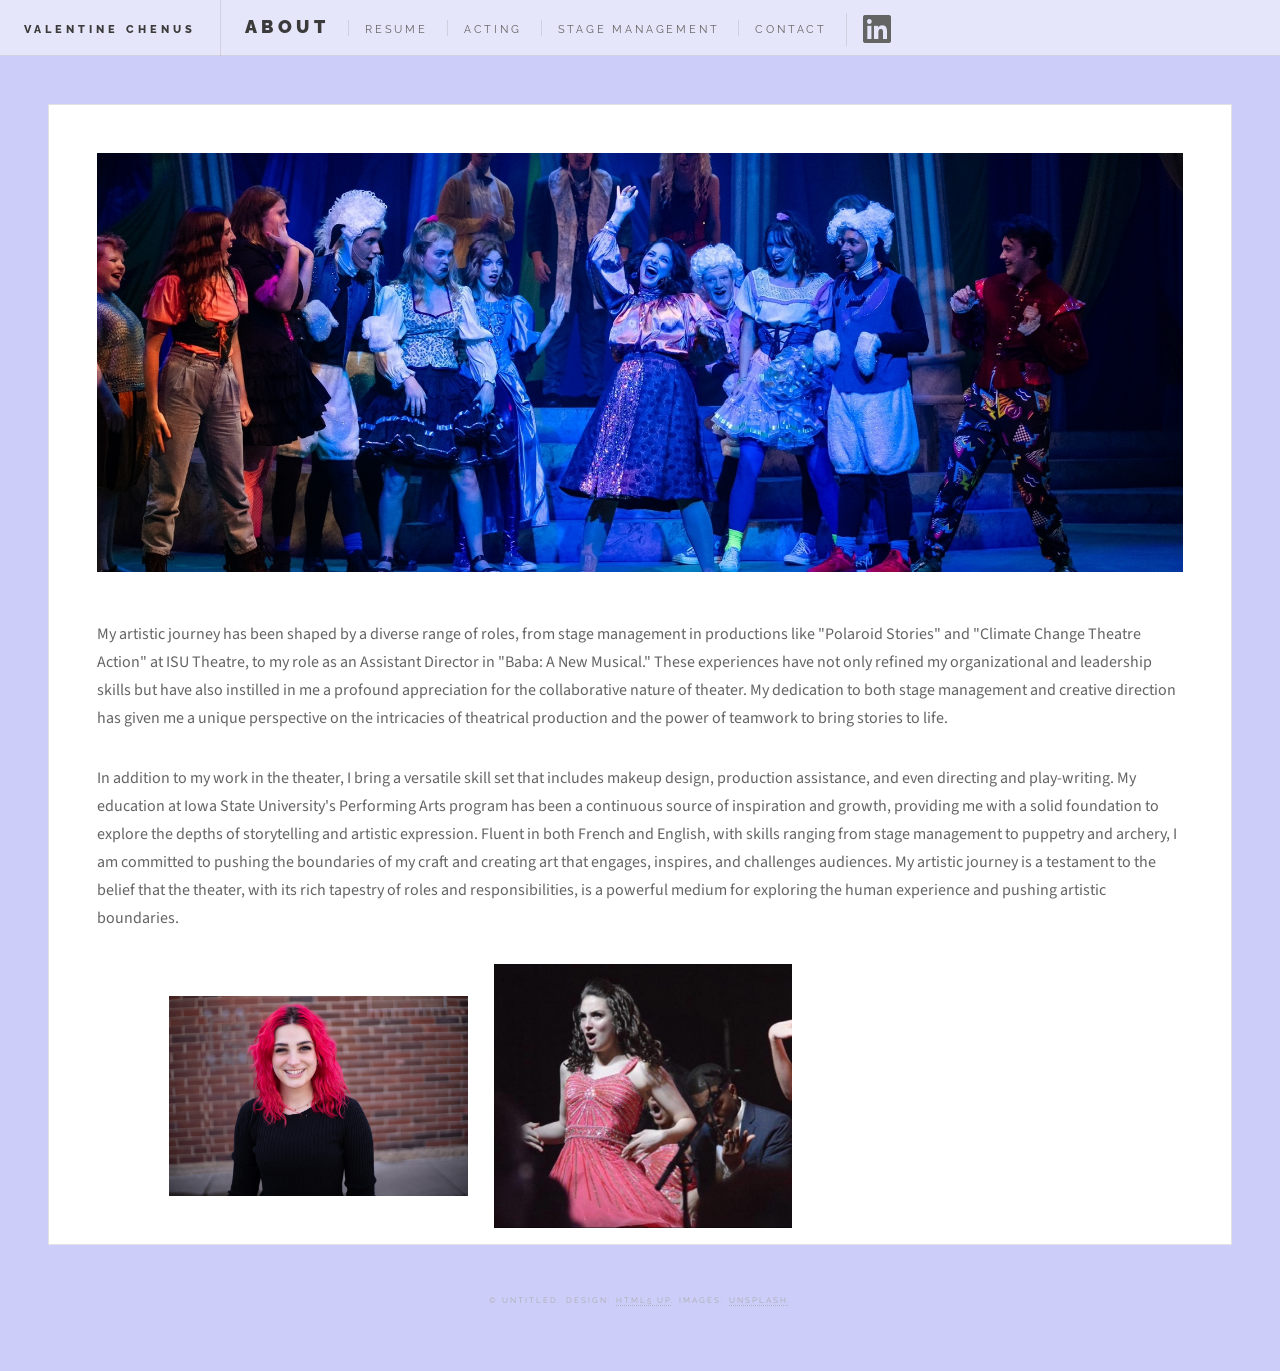
==== commit fe54a832: "fixed many things" ====
--- a/about.html
+++ b/about.html
@@ -23,9 +23,9 @@
 							<ul>
 								<li><b>About</b></li>
 								<li><a href="resume.html">Resume</a></li>
-								<li><a href="contact.html">Contact</a></li>
 								<li><a href="acting-gallery.html">Acting</a></li>
 								<li><a href="stage-man-gallery.html">Stage Management</a></li>
+								<li><a href="contact.html">Contact</a></li>
 								<li><a href="#" class="icon brands fa-linkedin"><span class="label">LinkedIn</span></a></li>
 							</ul>
 						</nav>
@@ -34,24 +34,22 @@
 				<!-- Main -->
 					<div id="main">
 
-						<!-- Post -->
-							<article class="post">
-								<span class="image featured"><img src="images/about_val.jpeg" alt="" /></span>
-								<p>My artistic journey has been shaped by a diverse range of roles, from stage management in productions like "Polaroid Stories" and "Climate Change Theatre Action" at ISU Theatre, to my role as an Assistant Director in "Baba: A New Musical." These experiences have not only refined my organizational and leadership skills but have also instilled in me a profound appreciation for the collaborative nature of theater. My dedication to both stage management and creative direction has given me a unique perspective on the intricacies of theatrical production and the power of teamwork to bring stories to life.</p>
-								<p>In addition to my work in the theater, I bring a versatile skill set that includes makeup design, production assistance, and even directing and play-writing. My education at Iowa State University's Performing Arts program has been a continuous source of inspiration and growth, providing me with a solid foundation to explore the depths of storytelling and artistic expression. Fluent in both French and English, with skills ranging from stage management to puppetry and archery, I am committed to pushing the boundaries of my craft and creating art that engages, inspires, and challenges audiences. My artistic journey is a testament to the belief that the theater, with its rich tapestry of roles and responsibilities, is a powerful medium for exploring the human experience and pushing artistic boundaries.</p>
-							</article>
-
+					<!-- Post -->
+						<article class="post">
+							<span class="image featured"><img src="images/about_val.jpeg" alt="" /></span>
+							<p>My artistic journey has been shaped by a diverse range of roles, from stage management in productions like "Polaroid Stories" and "Climate Change Theatre Action" at ISU Theatre, to my role as an Assistant Director in "Baba: A New Musical." These experiences have not only refined my organizational and leadership skills but have also instilled in me a profound appreciation for the collaborative nature of theater. My dedication to both stage management and creative direction has given me a unique perspective on the intricacies of theatrical production and the power of teamwork to bring stories to life.</p>
+							<p>In addition to my work in the theater, I bring a versatile skill set that includes makeup design, production assistance, and even directing and play-writing. My education at Iowa State University's Performing Arts program has been a continuous source of inspiration and growth, providing me with a solid foundation to explore the depths of storytelling and artistic expression. Fluent in both French and English, with skills ranging from stage management to puppetry and archery, I am committed to pushing the boundaries of my craft and creating art that engages, inspires, and challenges audiences. My artistic journey is a testament to the belief that the theater, with its rich tapestry of roles and responsibilities, is a powerful medium for exploring the human experience and pushing artistic boundaries.</p>
+							
+							<span class="image featured row">
+								<img src="images/about/head-shot.jpeg" alt="" />
+								<img src="images/about/show-choir.jpeg" alt="" />
+								<img src="images/about/head-shot-dos.JPG" alt="" />
+							</span>
+						</article>
 					</div>
 
 				<!-- Footer -->
 					<section id="footer">
-						<ul class="icons">
-							<li><a href="#" class="icon brands fa-twitter"><span class="label">Twitter</span></a></li>
-							<li><a href="#" class="icon brands fa-facebook-f"><span class="label">Facebook</span></a></li>
-							<li><a href="#" class="icon brands fa-instagram"><span class="label">Instagram</span></a></li>
-							<li><a href="#" class="icon solid fa-rss"><span class="label">RSS</span></a></li>
-							<li><a href="#" class="icon solid fa-envelope"><span class="label">Email</span></a></li>
-						</ul>
 						<p class="copyright">&copy; Untitled. Design: <a href="http://html5up.net">HTML5 UP</a>. Images: <a href="http://unsplash.com">Unsplash</a>.</p>
 					</section>
 
--- a/assets/css/main.css
+++ b/assets/css/main.css
@@ -2348,6 +2348,19 @@
 				width: 100%;
 			}
 
+			.image.featured.row {
+				display: flex; /* Sets the container to a flexbox */
+				justify-content: center; /* Center the images horizontally */
+				align-items: center; /* Align the images vertically */
+				flex-wrap: nowrap; /* Prevents wrapping, so all images are in one line */
+				margin: 0 auto; /* Centers the container */
+			}
+			
+			.image.featured.row img {
+				width: 29%; /* Adjust width as needed */
+				margin-right: 10px; /* Adds a little space between the images */
+			}
+
 			@media screen and (max-width: 736px) {
 
 				.image.featured {
@@ -3643,6 +3656,7 @@
 .pdf-container img {
 	width: 100%; /* Full width of its container */
 	height: auto; /* Maintain aspect ratio */
+	box-shadow: 0 8px 15px rgba(0, 0, 0, 0.3);
 }
 
 .download-btn {
